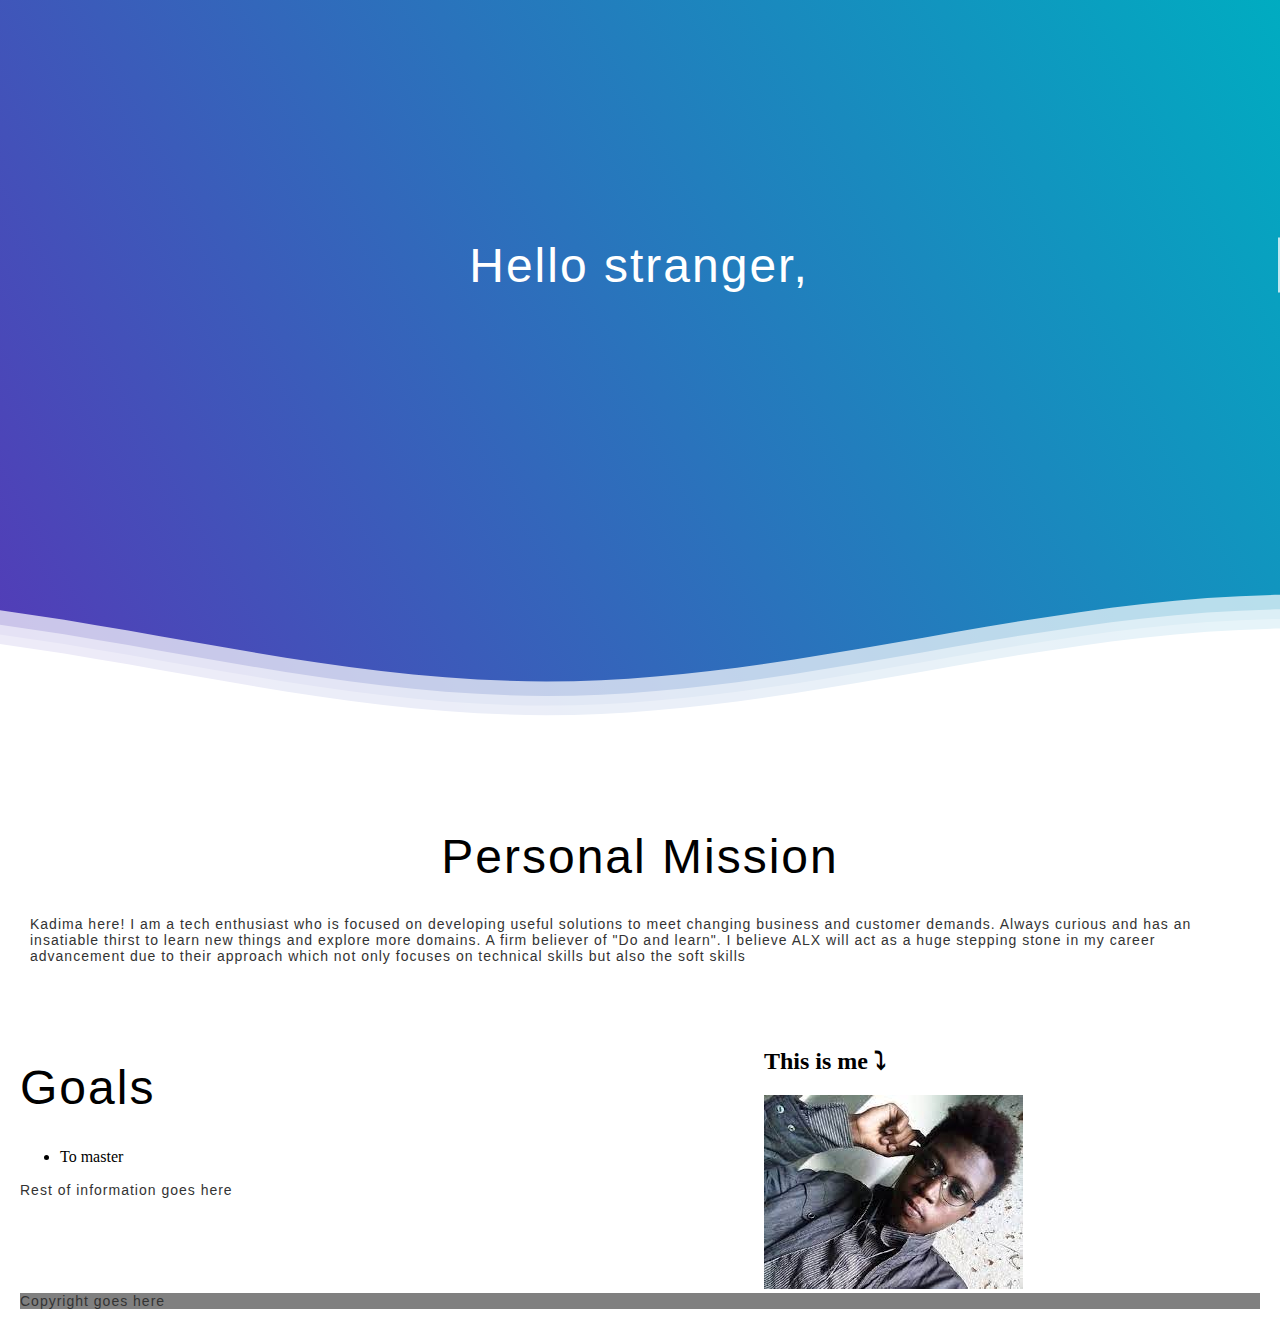
==== index.html @ 3631e338 "first commit" ====
<!DOCTYPE html>
<html lang="en">
<head>
    <meta charset="UTF-8">
    <meta http-equiv="X-UA-Compatible" content="IE=edge">
    <meta name="viewport" content="width=device-width, initial-scale=1.0">
    <title>Kadima's Vault</title>
</head>
<style>
   
    .mission-container{
        
        padding: 30px;
        margin-top: 50px;
        
    }
    .mission-container h1{
        display: flex;
        justify-content: center;
        align-items: center;

    }
    article, h1, aside, footer {
  box-sizing: border-box;
}

    h1 {
        width: 100%;
        
    }

    article {
        width: 60%;
        float: left;
        display: inline;
        }

    aside {
        width: 40%;
        float: right;
        display: inline;
    }

    footer {
        width: 100%;
        background-color: gray;
        clear: both;
}

img{
    max-width: 100%;
    height: auto;
}

.goals-container{
    padding: 20px;
}

@import url(//fonts.googleapis.com/css?family=Lato:300:400);

body {
  margin:0;
}

h1 {
  font-family: 'Lato', sans-serif;
  font-weight:300;
  letter-spacing: 2px;
  font-size:48px;
}
p {
  font-family: 'Lato', sans-serif;
  letter-spacing: 1px;
  font-size:14px;
  color: #333333;
}

.header {
  position:relative;
  text-align:center;
  background: linear-gradient(60deg, rgba(84,58,183,1) 0%, rgba(0,172,193,1) 100%);
  color:white;
}
.logo {
  width:50px;
  fill:white;
  padding-right:15px;
  display:inline-block;
  vertical-align: middle;
}

.inner-header {
  height:65vh;
  width:100%;
  margin: 0;
  padding: 0;
}

.flex { /*Flexbox for containers*/
  display: flex;
  justify-content: center;
  align-items: center;
  text-align: center;
}

.waves {
  position:relative;
  width: 100%;
  height:15vh;
  margin-bottom:-7px; /*Fix for safari gap*/
  min-height:100px;
  max-height:150px;
}

.content {
  position:relative;
  height:20vh;
  text-align:center;
  background-color: white;
}

/* Animation */

.parallax > use {
  animation: move-forever 25s cubic-bezier(.55,.5,.45,.5)     infinite;
}
.parallax > use:nth-child(1) {
  animation-delay: -2s;
  animation-duration: 7s;
}
.parallax > use:nth-child(2) {
  animation-delay: -3s;
  animation-duration: 10s;
}
.parallax > use:nth-child(3) {
  animation-delay: -4s;
  animation-duration: 13s;
}
.parallax > use:nth-child(4) {
  animation-delay: -5s;
  animation-duration: 20s;
}
@keyframes move-forever {
  0% {
   transform: translate3d(-90px,0,0);
  }
  100% { 
    transform: translate3d(85px,0,0);
  }
}
.anim-typewriter{
  animation: typewriter 4s steps(44) 1s 1 normal both,
             blinkTextCursor 500ms steps(44) infinite normal;
}
@keyframes typewriter{
  from{width: 0;}
  to{width: 8em;}
}
@keyframes blinkTextCursor{
  from{border-right-color: rgba(255,255,255,.75);}
  to{border-right-color: transparent;}
}

.line-1{
    
    margin: 0 auto;
    border-right: 2px solid rgba(255,255,255,.75);
    text-align: center;
    white-space: nowrap;
    overflow: hidden;
    transform: translateY(-50%);    
}


/*Shrinking for mobile*/
@media (max-width: 768px) {
  .waves {
    height:40px;
    min-height:40px;
  }
  .content {
    height:30vh;
  }
  h1 {
    font-size:24px;
  }
}
@media (max-width: 400px) {
  .goals-container {
    display: flex;
    flex-direction: column;
  }
  .content {
    height:30vh;
  }
  h1 {
    font-size:24px;
  }
}
</style>
<body>

    <div class="header">

        <!--Content before waves-->
        <div class="inner-header flex">
        
        <h1 class='line-1 anim-typewriter'>Hello stranger,</h1>
        </div>
        
        <!--Waves Container-->
        <div>
        <svg class="waves" xmlns="http://www.w3.org/2000/svg" xmlns:xlink="http://www.w3.org/1999/xlink"
        viewBox="0 24 150 28" preserveAspectRatio="none" shape-rendering="auto">
        <defs>
        <path id="gentle-wave" d="M-160 44c30 0 58-18 88-18s 58 18 88 18 58-18 88-18 58 18 88 18 v44h-352z" />
        </defs>
        <g class="parallax">
        <use xlink:href="#gentle-wave" x="48" y="0" fill="rgba(255,255,255,0.7" />
        <use xlink:href="#gentle-wave" x="48" y="3" fill="rgba(255,255,255,0.5)" />
        <use xlink:href="#gentle-wave" x="48" y="5" fill="rgba(255,255,255,0.3)" />
        <use xlink:href="#gentle-wave" x="48" y="7" fill="#fff" />
        </g>
        </svg>
        </div>
        <!--Waves end-->
        
    </div>

    <div class="mission-container">
        <h1>Personal Mission</h1>
        <p>Kadima here! I am a tech enthusiast who is focused on developing useful solutions to meet changing business and customer demands.
           Always curious and has an insatiable thirst to learn new things and explore more domains. A firm believer of "Do and learn".
           I believe ALX will act as a huge stepping stone in my career advancement due to their approach which not only focuses on technical skills
           but also the soft skills</p>
    </div>

    <div class="goals-container">
        <article>
            <h1>Goals</h1>
            <ul>
                <li>To master</li>
            </ul>
            <p>Rest of information goes here</p>
        </article>
        <aside>
            <h2>This is me ⤵ </h2>
            <img src="[data-uri]" />
        </aside>
        <footer>
            <p>Copyright goes here</p>
        </footer>

    </div>

   
    <div class="impact-container">

    </div>
    <div class="venture-container">
        

    </div>


            
        

  
    
</body>
</html>
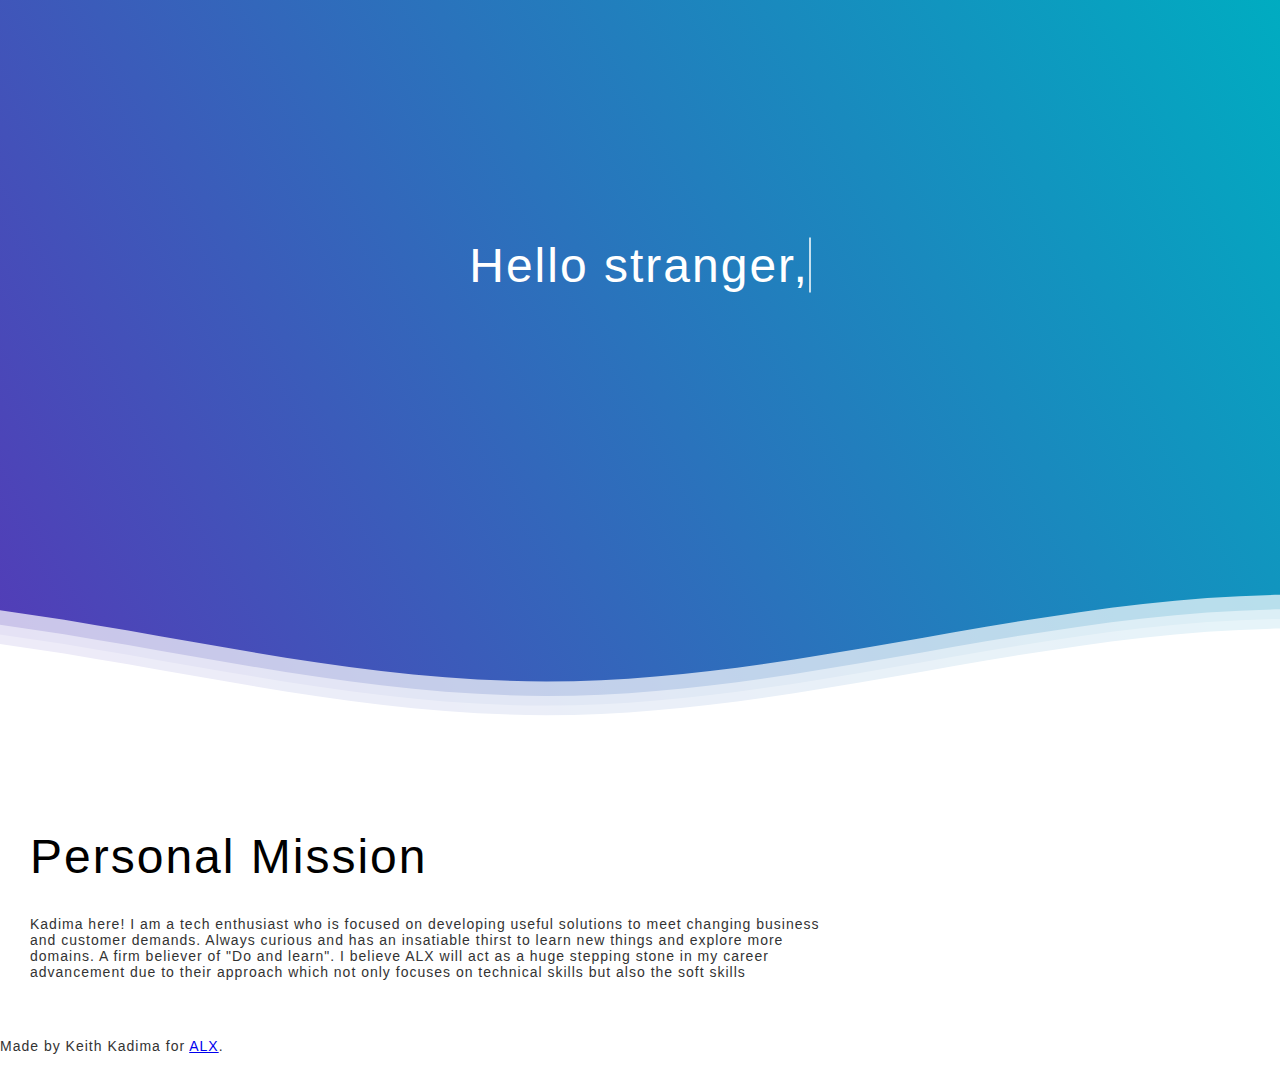
==== commit 64a7fc1d: "changes" ====
--- a/index.html
+++ b/index.html
@@ -5,202 +5,191 @@
     <meta http-equiv="X-UA-Compatible" content="IE=edge">
     <meta name="viewport" content="width=device-width, initial-scale=1.0">
     <title>Kadima's Vault</title>
+
+    <style>
+   
+        .mission-container{
+            
+            padding: 30px;
+            margin-top: 50px;
+            
+        }
+      
+    
+      img{
+        max-width: 100%;
+        height: auto;
+    }
+    
+    .goals-container{
+        padding: 20px;
+    }
+    
+    @import url(//fonts.googleapis.com/css?family=Lato:300:400);
+    
+    body {
+      display: flex;
+      flex-direction: column;
+      margin:0;
+    }
+
+    main{
+        display: flex;
+        flex-direction: row;
+        flex: auto;
+    }
+
+    article{
+        flex: 2;
+        overflow-y: auto
+    }
+    aside{
+        flex: 1;
+        margin-top: 110px;
+        overflow-y: auto
+    }
+    
+    h1 {
+      font-family: 'Lato', sans-serif;
+      font-weight:300;
+      letter-spacing: 2px;
+      font-size:48px;
+    }
+    p {
+      font-family: 'Lato', sans-serif;
+      letter-spacing: 1px;
+      font-size:14px;
+      color: #333333;
+    }
+    
+    .header {
+      position:relative;
+      text-align:center;
+      background: linear-gradient(60deg, rgba(84,58,183,1) 0%, rgba(0,172,193,1) 100%);
+      color:white;
+    }
+    .logo {
+      width:50px;
+      fill:white;
+      padding-right:15px;
+      display:inline-block;
+      vertical-align: middle;
+    }
+    
+    .inner-header {
+      height:65vh;
+      width:100%;
+      margin: 0;
+      padding: 0;
+    }
+    
+    .flex { /*Flexbox for containers*/
+      display: flex;
+      justify-content: center;
+      align-items: center;
+      text-align: center;
+    }
+    
+    .waves {
+      position:relative;
+      width: 100%;
+      height:15vh;
+      margin-bottom:-7px; /*Fix for safari gap*/
+      min-height:100px;
+      max-height:150px;
+    }
+    
+    .content {
+      position:relative;
+      height:20vh;
+      text-align:center;
+      background-color: white;
+    }
+    
+    /* Animation */
+    
+    .parallax > use {
+      animation: move-forever 25s cubic-bezier(.55,.5,.45,.5)     infinite;
+    }
+    .parallax > use:nth-child(1) {
+      animation-delay: -2s;
+      animation-duration: 7s;
+    }
+    .parallax > use:nth-child(2) {
+      animation-delay: -3s;
+      animation-duration: 10s;
+    }
+    .parallax > use:nth-child(3) {
+      animation-delay: -4s;
+      animation-duration: 13s;
+    }
+    .parallax > use:nth-child(4) {
+      animation-delay: -5s;
+      animation-duration: 20s;
+    }
+    @keyframes move-forever {
+      0% {
+       transform: translate3d(-90px,0,0);
+      }
+      100% { 
+        transform: translate3d(85px,0,0);
+      }
+    }
+    .anim-typewriter{
+      animation: typewriter 4s steps(44) 1s 1 normal both,
+                 blinkTextCursor 500ms steps(44) infinite normal;
+    }
+    @keyframes typewriter{
+      from{width: 0;}
+      to{width: 8em;}
+    }
+    @keyframes blinkTextCursor{
+      from{border-right-color: rgba(255,255,255,.75);}
+      to{border-right-color: transparent;}
+    }
+    
+    .line-1{
+        
+        margin: 0 auto;
+        border-right: 2px solid rgba(255,255,255,.75);
+        text-align: center;
+        white-space: nowrap;
+        overflow: hidden;
+        transform: translateY(-50%);    
+    }
+    
+    
+    /*Shrinking for mobile*/
+    @media (max-width: 768px) {
+      .waves {
+        height:40px;
+        min-height:40px;
+      }
+      .content {
+        height:30vh;
+      }
+      h1 {
+        font-size:24px;
+      }
+    }
+    @media (max-width: 400px) {
+      .goals-container {
+        display: flex;
+        flex-direction: column;
+      }
+      .content {
+        height:30vh;
+      }
+      h1 {
+        font-size:24px;
+      }
+    }
+    </style>
 </head>
-<style>
-   
-    .mission-container{
-        
-        padding: 30px;
-        margin-top: 50px;
-        
-    }
-    .mission-container h1{
-        display: flex;
-        justify-content: center;
-        align-items: center;
-
-    }
-    article, h1, aside, footer {
-  box-sizing: border-box;
-}
-
-    h1 {
-        width: 100%;
-        
-    }
-
-    article {
-        width: 60%;
-        float: left;
-        display: inline;
-        }
-
-    aside {
-        width: 40%;
-        float: right;
-        display: inline;
-    }
-
-    footer {
-        width: 100%;
-        background-color: gray;
-        clear: both;
-}
-
-img{
-    max-width: 100%;
-    height: auto;
-}
-
-.goals-container{
-    padding: 20px;
-}
-
-@import url(//fonts.googleapis.com/css?family=Lato:300:400);
-
-body {
-  margin:0;
-}
-
-h1 {
-  font-family: 'Lato', sans-serif;
-  font-weight:300;
-  letter-spacing: 2px;
-  font-size:48px;
-}
-p {
-  font-family: 'Lato', sans-serif;
-  letter-spacing: 1px;
-  font-size:14px;
-  color: #333333;
-}
-
-.header {
-  position:relative;
-  text-align:center;
-  background: linear-gradient(60deg, rgba(84,58,183,1) 0%, rgba(0,172,193,1) 100%);
-  color:white;
-}
-.logo {
-  width:50px;
-  fill:white;
-  padding-right:15px;
-  display:inline-block;
-  vertical-align: middle;
-}
-
-.inner-header {
-  height:65vh;
-  width:100%;
-  margin: 0;
-  padding: 0;
-}
-
-.flex { /*Flexbox for containers*/
-  display: flex;
-  justify-content: center;
-  align-items: center;
-  text-align: center;
-}
-
-.waves {
-  position:relative;
-  width: 100%;
-  height:15vh;
-  margin-bottom:-7px; /*Fix for safari gap*/
-  min-height:100px;
-  max-height:150px;
-}
-
-.content {
-  position:relative;
-  height:20vh;
-  text-align:center;
-  background-color: white;
-}
-
-/* Animation */
-
-.parallax > use {
-  animation: move-forever 25s cubic-bezier(.55,.5,.45,.5)     infinite;
-}
-.parallax > use:nth-child(1) {
-  animation-delay: -2s;
-  animation-duration: 7s;
-}
-.parallax > use:nth-child(2) {
-  animation-delay: -3s;
-  animation-duration: 10s;
-}
-.parallax > use:nth-child(3) {
-  animation-delay: -4s;
-  animation-duration: 13s;
-}
-.parallax > use:nth-child(4) {
-  animation-delay: -5s;
-  animation-duration: 20s;
-}
-@keyframes move-forever {
-  0% {
-   transform: translate3d(-90px,0,0);
-  }
-  100% { 
-    transform: translate3d(85px,0,0);
-  }
-}
-.anim-typewriter{
-  animation: typewriter 4s steps(44) 1s 1 normal both,
-             blinkTextCursor 500ms steps(44) infinite normal;
-}
-@keyframes typewriter{
-  from{width: 0;}
-  to{width: 8em;}
-}
-@keyframes blinkTextCursor{
-  from{border-right-color: rgba(255,255,255,.75);}
-  to{border-right-color: transparent;}
-}
-
-.line-1{
-    
-    margin: 0 auto;
-    border-right: 2px solid rgba(255,255,255,.75);
-    text-align: center;
-    white-space: nowrap;
-    overflow: hidden;
-    transform: translateY(-50%);    
-}
-
-
-/*Shrinking for mobile*/
-@media (max-width: 768px) {
-  .waves {
-    height:40px;
-    min-height:40px;
-  }
-  .content {
-    height:30vh;
-  }
-  h1 {
-    font-size:24px;
-  }
-}
-@media (max-width: 400px) {
-  .goals-container {
-    display: flex;
-    flex-direction: column;
-  }
-  .content {
-    height:30vh;
-  }
-  h1 {
-    font-size:24px;
-  }
-}
-</style>
-<body>
-
-    <div class="header">
+
+<body class="works_on_smartphone">
+
+    <header class="header">
 
         <!--Content before waves-->
         <div class="inner-header flex">
@@ -210,60 +199,71 @@
         
         <!--Waves Container-->
         <div>
-        <svg class="waves" xmlns="http://www.w3.org/2000/svg" xmlns:xlink="http://www.w3.org/1999/xlink"
-        viewBox="0 24 150 28" preserveAspectRatio="none" shape-rendering="auto">
-        <defs>
-        <path id="gentle-wave" d="M-160 44c30 0 58-18 88-18s 58 18 88 18 58-18 88-18 58 18 88 18 v44h-352z" />
-        </defs>
-        <g class="parallax">
-        <use xlink:href="#gentle-wave" x="48" y="0" fill="rgba(255,255,255,0.7" />
-        <use xlink:href="#gentle-wave" x="48" y="3" fill="rgba(255,255,255,0.5)" />
-        <use xlink:href="#gentle-wave" x="48" y="5" fill="rgba(255,255,255,0.3)" />
-        <use xlink:href="#gentle-wave" x="48" y="7" fill="#fff" />
-        </g>
-        </svg>
+            <svg class="waves" xmlns="http://www.w3.org/2000/svg" xmlns:xlink="http://www.w3.org/1999/xlink"
+            viewBox="0 24 150 28" preserveAspectRatio="none" shape-rendering="auto">
+                <defs>
+                    <path id="gentle-wave" d="M-160 44c30 0 58-18 88-18s 58 18 88 18 58-18 88-18 58 18 88 18 v44h-352z" />
+                </defs>
+                <g class="parallax">
+                    <use xlink:href="#gentle-wave" x="48" y="0" fill="rgba(255,255,255,0.7" />
+                    <use xlink:href="#gentle-wave" x="48" y="3" fill="rgba(255,255,255,0.5)" />
+                    <use xlink:href="#gentle-wave" x="48" y="5" fill="rgba(255,255,255,0.3)" />
+                    <use xlink:href="#gentle-wave" x="48" y="7" fill="#fff" />
+                </g>
+            </svg>
         </div>
         <!--Waves end-->
         
-    </div>
-
-    <div class="mission-container">
-        <h1>Personal Mission</h1>
-        <p>Kadima here! I am a tech enthusiast who is focused on developing useful solutions to meet changing business and customer demands.
-           Always curious and has an insatiable thirst to learn new things and explore more domains. A firm believer of "Do and learn".
-           I believe ALX will act as a huge stepping stone in my career advancement due to their approach which not only focuses on technical skills
-           but also the soft skills</p>
-    </div>
-
-    <div class="goals-container">
+    </header>
+
+    
+    <main>
         <article>
-            <h1>Goals</h1>
-            <ul>
-                <li>To master</li>
-            </ul>
-            <p>Rest of information goes here</p>
+            <div class="mission-container">
+                <h1>Personal Mission</h1>
+                <p>Kadima here! I am a tech enthusiast who is focused on developing useful solutions to meet changing business and customer demands.
+                   Always curious and has an insatiable thirst to learn new things and explore more domains. A firm believer of "Do and learn".
+                   I believe ALX will act as a huge stepping stone in my career advancement due to their approach which not only focuses on technical skills
+                   but also the soft skills</p>
+            </div>
+
+            <div class="impact-container">
+
+            </div>
+            <div class="venture-container">
+        
+
+            </div>
         </article>
         <aside>
-            <h2>This is me ⤵ </h2>
-            <img src="[data-uri]" />
+            <div id="disqus_thread"></div>
+                <script>
+                    /**
+                    *  RECOMMENDED CONFIGURATION VARIABLES: EDIT AND UNCOMMENT THE SECTION BELOW TO INSERT DYNAMIC VALUES FROM YOUR PLATFORM OR CMS.
+                    *  LEARN WHY DEFINING THESE VARIABLES IS IMPORTANT: https://disqus.com/admin/universalcode/#configuration-variables    */
+                    /*
+                    var disqus_config = function () {
+                    this.page.url = PAGE_URL;  // Replace PAGE_URL with your page's canonical URL variable
+                    this.page.identifier = PAGE_IDENTIFIER; // Replace PAGE_IDENTIFIER with your page's unique identifier variable
+                    };
+                    */
+                    (function() { // DON'T EDIT BELOW THIS LINE
+                    var d = document, s = d.createElement('script');
+                    s.src = 'https://kadimak.disqus.com/embed.js';
+                    s.setAttribute('data-timestamp', +new Date());
+                    (d.head || d.body).appendChild(s);
+                    })();
+            </script>
         </aside>
-        <footer>
-            <p>Copyright goes here</p>
-        </footer>
-
-    </div>
-
-   
-    <div class="impact-container">
-
-    </div>
-    <div class="venture-container">
-        
-
-    </div>
-
-
-            
+        
+
+    </main>
+
+       
+
+    <footer>
+        <p>Made by Keith Kadima for <a href="https://alx-apply.hbtn.io" target="_blank">ALX</a>.</p>
+    </footer>          
         
 
   
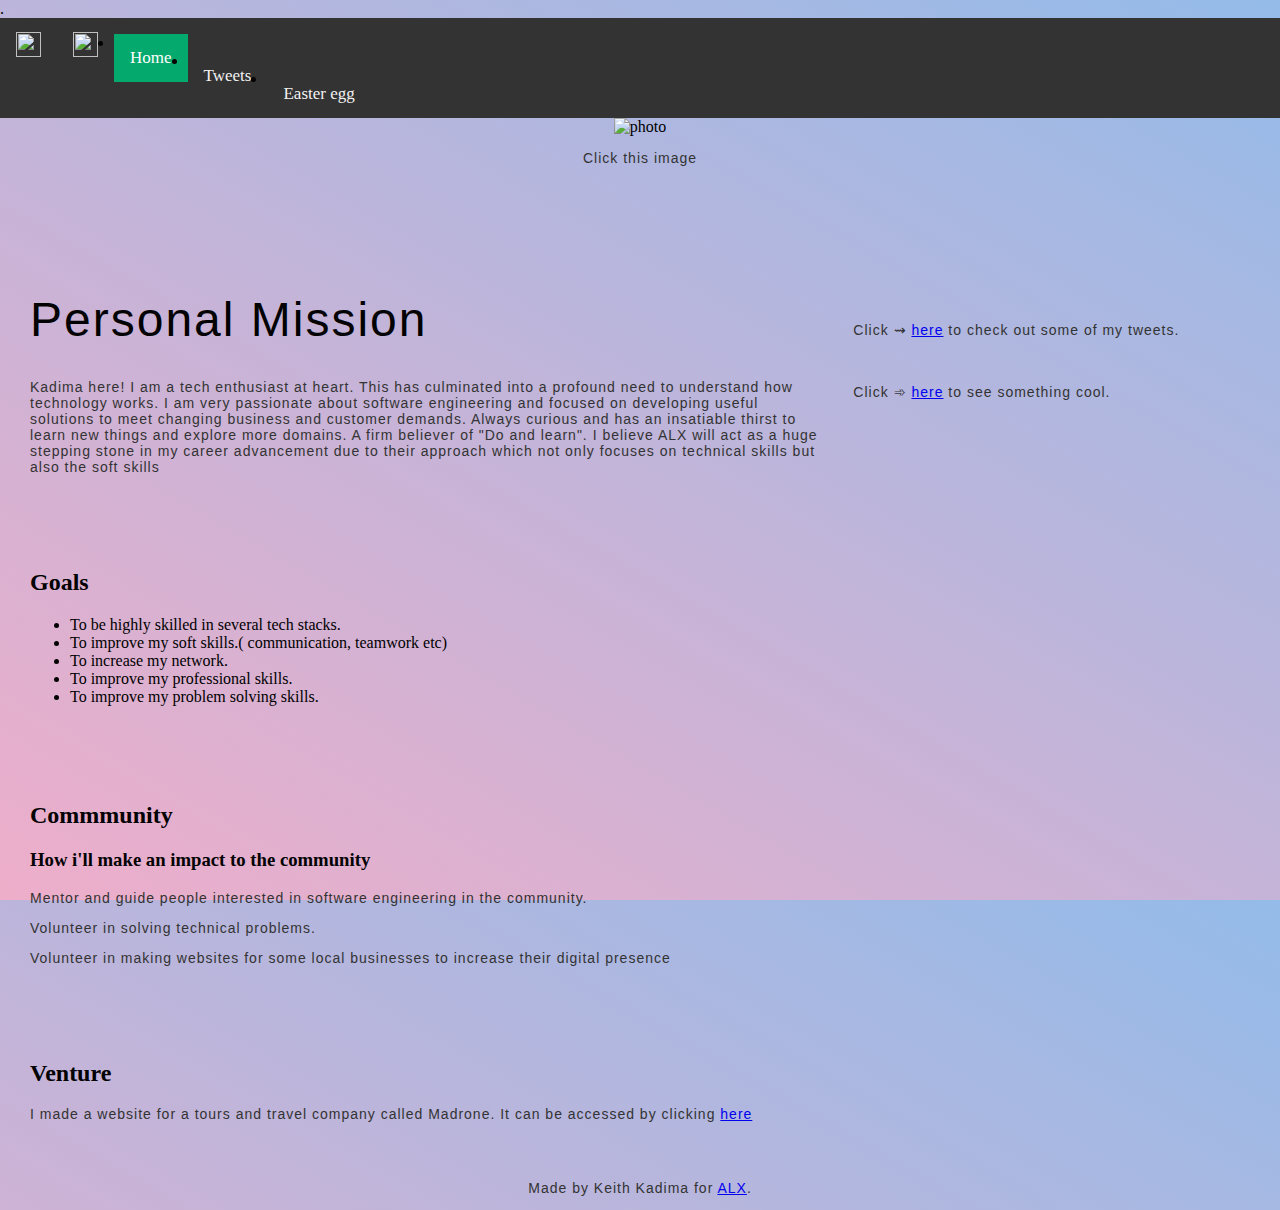
==== commit 029fe8a5: "final changes" ====
--- a/index.html
+++ b/index.html
@@ -4,236 +4,84 @@
     <meta charset="UTF-8">
     <meta http-equiv="X-UA-Compatible" content="IE=edge">
     <meta name="viewport" content="width=device-width, initial-scale=1.0">
+    <link rel="stylesheet" href="styles.css">
+    <link href="https://alx-apply.hbtn.io/level2/school.css" rel="stylesheet">
+    <script src="behavior.js"></script>.
     <title>Kadima's Vault</title>
 
-    <style>
-   
-        .mission-container{
-            
-            padding: 30px;
-            margin-top: 50px;
-            
-        }
-      
-    
-      img{
-        max-width: 100%;
-        height: auto;
-    }
-    
-    .goals-container{
-        padding: 20px;
-    }
-    
-    @import url(//fonts.googleapis.com/css?family=Lato:300:400);
-    
-    body {
-      display: flex;
-      flex-direction: column;
-      margin:0;
-    }
-
-    main{
-        display: flex;
-        flex-direction: row;
-        flex: auto;
-    }
-
-    article{
-        flex: 2;
-        overflow-y: auto
-    }
-    aside{
-        flex: 1;
-        margin-top: 110px;
-        overflow-y: auto
-    }
-    
-    h1 {
-      font-family: 'Lato', sans-serif;
-      font-weight:300;
-      letter-spacing: 2px;
-      font-size:48px;
-    }
-    p {
-      font-family: 'Lato', sans-serif;
-      letter-spacing: 1px;
-      font-size:14px;
-      color: #333333;
-    }
-    
-    .header {
-      position:relative;
-      text-align:center;
-      background: linear-gradient(60deg, rgba(84,58,183,1) 0%, rgba(0,172,193,1) 100%);
-      color:white;
-    }
-    .logo {
-      width:50px;
-      fill:white;
-      padding-right:15px;
-      display:inline-block;
-      vertical-align: middle;
-    }
-    
-    .inner-header {
-      height:65vh;
-      width:100%;
-      margin: 0;
-      padding: 0;
-    }
-    
-    .flex { /*Flexbox for containers*/
-      display: flex;
-      justify-content: center;
-      align-items: center;
-      text-align: center;
-    }
-    
-    .waves {
-      position:relative;
-      width: 100%;
-      height:15vh;
-      margin-bottom:-7px; /*Fix for safari gap*/
-      min-height:100px;
-      max-height:150px;
-    }
-    
-    .content {
-      position:relative;
-      height:20vh;
-      text-align:center;
-      background-color: white;
-    }
-    
-    /* Animation */
-    
-    .parallax > use {
-      animation: move-forever 25s cubic-bezier(.55,.5,.45,.5)     infinite;
-    }
-    .parallax > use:nth-child(1) {
-      animation-delay: -2s;
-      animation-duration: 7s;
-    }
-    .parallax > use:nth-child(2) {
-      animation-delay: -3s;
-      animation-duration: 10s;
-    }
-    .parallax > use:nth-child(3) {
-      animation-delay: -4s;
-      animation-duration: 13s;
-    }
-    .parallax > use:nth-child(4) {
-      animation-delay: -5s;
-      animation-duration: 20s;
-    }
-    @keyframes move-forever {
-      0% {
-       transform: translate3d(-90px,0,0);
-      }
-      100% { 
-        transform: translate3d(85px,0,0);
-      }
-    }
-    .anim-typewriter{
-      animation: typewriter 4s steps(44) 1s 1 normal both,
-                 blinkTextCursor 500ms steps(44) infinite normal;
-    }
-    @keyframes typewriter{
-      from{width: 0;}
-      to{width: 8em;}
-    }
-    @keyframes blinkTextCursor{
-      from{border-right-color: rgba(255,255,255,.75);}
-      to{border-right-color: transparent;}
-    }
-    
-    .line-1{
-        
-        margin: 0 auto;
-        border-right: 2px solid rgba(255,255,255,.75);
-        text-align: center;
-        white-space: nowrap;
-        overflow: hidden;
-        transform: translateY(-50%);    
-    }
-    
-    
-    /*Shrinking for mobile*/
-    @media (max-width: 768px) {
-      .waves {
-        height:40px;
-        min-height:40px;
-      }
-      .content {
-        height:30vh;
-      }
-      h1 {
-        font-size:24px;
-      }
-    }
-    @media (max-width: 400px) {
-      .goals-container {
-        display: flex;
-        flex-direction: column;
-      }
-      .content {
-        height:30vh;
-      }
-      h1 {
-        font-size:24px;
-      }
-    }
-    </style>
 </head>
 
 <body class="works_on_smartphone">
 
     <header class="header">
 
-        <!--Content before waves-->
-        <div class="inner-header flex">
+        <div class="topnav">
+          <div class="right">
+            <a href="https://linkedin.com/in/kadimakeith" target='_blank'><img style='width:25px; height:25px' src="https://ricardoreadingmouse.com.au/wp-content/uploads/2018/04/linkedin-logo-copy.png" alt=""></a>
+            <a href="https://twitter.com/WanderingBantu"><img style='width:25px; height:25px' src='https://androidgram.com/wp-content/uploads/2021/03/twitter-logo-high-e1477757975960.jpg' alt=""></a>
+          </div>
+          <ul>
+            <li><a class="active" href="index.html">Home</a></li>
+            <li><a href="tweets.html">Tweets</a></li>
+            <li><a href="fun.html">Easter egg</a></li>
+          </ul>
+        </div>
+
         
-        <h1 class='line-1 anim-typewriter'>Hello stranger,</h1>
-        </div>
-        
-        <!--Waves Container-->
-        <div>
-            <svg class="waves" xmlns="http://www.w3.org/2000/svg" xmlns:xlink="http://www.w3.org/1999/xlink"
-            viewBox="0 24 150 28" preserveAspectRatio="none" shape-rendering="auto">
-                <defs>
-                    <path id="gentle-wave" d="M-160 44c30 0 58-18 88-18s 58 18 88 18 58-18 88-18 58 18 88 18 v44h-352z" />
-                </defs>
-                <g class="parallax">
-                    <use xlink:href="#gentle-wave" x="48" y="0" fill="rgba(255,255,255,0.7" />
-                    <use xlink:href="#gentle-wave" x="48" y="3" fill="rgba(255,255,255,0.5)" />
-                    <use xlink:href="#gentle-wave" x="48" y="5" fill="rgba(255,255,255,0.3)" />
-                    <use xlink:href="#gentle-wave" x="48" y="7" fill="#fff" />
-                </g>
-            </svg>
-        </div>
-        <!--Waves end-->
+     
+       
         
     </header>
+
+    <div style ='text-align: center;'>
+      <img class='small' id="smart_thumbnail" src="http://images.unsplash.com/photo-1547039996-61c1135690c0?crop=entropy&cs=tinysrgb&fit=max&fm=jpg&ixid=MnwxMjA3fDB8MXxzZWFyY2h8Mnx8d2lkZXx8MHx8fHwxNjIzOTQ4MDMz&ixlib=rb-1.2.1&q=80&w=1080" alt="photo"
+     >
+     <p>Click this image </p>
+    </div>
+    
 
     
     <main>
         <article>
             <div class="mission-container">
-                <h1>Personal Mission</h1>
-                <p>Kadima here! I am a tech enthusiast who is focused on developing useful solutions to meet changing business and customer demands.
+              <h1>Personal Mission</h1>
+              <p>Kadima here! I am a tech enthusiast at heart. This has culminated into a profound need to understand how technology works.
+                I am very passionate about software engineering and focused on developing useful solutions to meet changing business and customer demands.
                    Always curious and has an insatiable thirst to learn new things and explore more domains. A firm believer of "Do and learn".
                    I believe ALX will act as a huge stepping stone in my career advancement due to their approach which not only focuses on technical skills
-                   but also the soft skills</p>
+                   but also the soft skills
+              </p>
+            </div>
+
+            <div class="goals-container" style='padding: 30px' >
+              <h2>Goals</h2>
+              <ul>
+                <li>To be highly skilled in several tech stacks.</li>
+                <li>To improve my soft skills.( communication, teamwork etc)</li>
+                <li>To increase my network.</li>
+                <li>To improve my professional skills.</li>
+                <li>To improve my problem solving skills.</li>
+              </ul>
+
             </div>
 
             <div class="impact-container">
+              <h2>Commmunity</h2>
+              <h3>How i'll make an impact to the community</h3>
+              <p>Mentor and guide people interested in software engineering in the community.</p>
+              <p>Volunteer in solving technical problems.</p>
+              <p>Volunteer in making websites for some local businesses to increase their digital presence</p>
+            </div>
 
-            </div>
-            <div class="venture-container">
+            <div class="venture-container" style='padding:30px'>
+              <h2>Venture</h2>
+              <p>I made a website for a tours and travel company called Madrone. It can be accessed by clicking <a href="http://www.madronetravel.co.ke" target='_blank'>here</a>
+                 </p>
         
 
             </div>
+
+           
         </article>
         <aside>
             <div id="disqus_thread"></div>
@@ -254,12 +102,19 @@
                     (d.head || d.body).appendChild(s);
                     })();
             </script>
+            <br>
+
+            <p> Click &#8669; <a href="tweets.html">here</a> to check out some of my tweets.</p>
+            <br>
+            <p> Click ➾ <a href="fun.html">here</a> to see something cool.</p>
         </aside>
+
+        
         
 
     </main>
 
-       
+         
 
     <footer>
         <p>Made by Keith Kadima for <a href="https://alx-apply.hbtn.io" target="_blank">ALX</a>.</p>
--- a/styles.css
+++ b/styles.css
@@ -0,0 +1,185 @@
+html {
+	height: 100%;
+	width: 100%;	
+	background: rgb(238, 174, 202);
+	background: linear-gradient(
+		30deg,
+		rgba(238, 174, 202, 1) 0%,
+		rgba(148, 187, 233, 1) 100%
+	);
+}
+
+.mission-container{
+            
+    padding: 30px;
+    margin-top: 50px;
+    
+}
+.impact-container{
+    
+    padding: 30px;
+                
+}
+
+
+img{
+max-width: 100%;
+height: auto;
+}
+
+.goals-container{
+padding: 20px;
+}
+
+
+
+body {
+display: flex;
+flex-direction: column;
+margin:0;
+}
+
+main{
+display: flex;
+flex-direction: row;
+flex: auto;
+}
+
+article{
+flex: 2;
+overflow-y: auto
+}
+aside{
+flex: 1;
+margin-top: 110px;
+overflow-y: auto
+}
+
+h1 {
+font-family: 'Lato', sans-serif;
+font-weight:300;
+letter-spacing: 2px;
+font-size:48px;
+}
+p {
+font-family: 'Lato', sans-serif;
+letter-spacing: 1px;
+font-size:14px;
+color: #333333;
+}
+footer{
+    text-align: center;
+}
+
+
+.anim-typewriter{
+animation: typewriter 4s steps(44) 1s 1 normal both,
+         blinkTextCursor 500ms steps(44) infinite normal;
+}
+@keyframes typewriter{
+from{width: 0;}
+to{width: 8em;}
+}
+@keyframes blinkTextCursor{
+from{border-right-color: rgba(255,255,255,.75);}
+to{border-right-color: transparent;}
+}
+
+.line-1{
+
+margin: 0 auto;
+border-right: 2px solid rgba(255,255,255,.75);
+text-align: center;
+white-space: nowrap;
+overflow: hidden;
+transform: translateY(-50%);    
+}
+
+/* Add a black background color to the top navigation */
+.topnav {
+    background-color: #333;
+    overflow: hidden;
+  }
+  
+  /* Style the links inside the navigation bar */
+  .topnav a {
+    float: left;
+    color: #f2f2f2;
+    text-align: center;
+    padding: 14px 16px;
+    text-decoration: none;
+    font-size: 17px;
+  }
+  
+  /* Change the color of links on hover */
+  .topnav a:hover {
+    background-color: #ddd;
+    color: black;
+  }
+  
+  /* Add a color to the active/current link */
+  .topnav a.active {
+    background-color: #04AA6D;
+    color: white;
+  }
+
+blockquote.twitter-tweet {
+    display: inline-block;
+    font-family: "Helvetica Neue", Roboto, "Segoe UI", Calibri, sans-serif;
+    font-size: 12px;
+    font-weight: bold;
+    line-height: 16px;
+    border-color: #eee #ddd #bbb;
+    border-radius: 5px;
+    border-style: solid;
+    border-width: 1px;
+    box-shadow: 0 1px 3px rgba(0, 0, 0, 0.15);
+    margin: 10px 5px;
+    padding: 0 16px 16px 16px;
+    max-width: 468px;
+  }
+  
+  blockquote.twitter-tweet p {
+    font-size: 16px;
+    font-weight: normal;
+    line-height: 20px;
+  }
+  
+  blockquote.twitter-tweet a {
+    color: inherit;
+    font-weight: normal;
+    text-decoration: none;
+    outline: 0 none;
+  }
+  
+  blockquote.twitter-tweet a:hover,
+  blockquote.twitter-tweet a:focus {
+    text-decoration: underline;
+  }
+
+
+/*Shrinking for mobile*/
+@media (max-width: 768px) {
+.waves {
+height:40px;
+min-height:40px;
+}
+.content {
+height:30vh;
+}
+h1 {
+font-size:24px;
+}
+}
+@media (max-width: 400px) {
+.goals-container {
+display: flex;
+flex-direction: column;
+}
+.content {
+height:30vh;
+}
+h1 {
+font-size:24px;
+}
+}